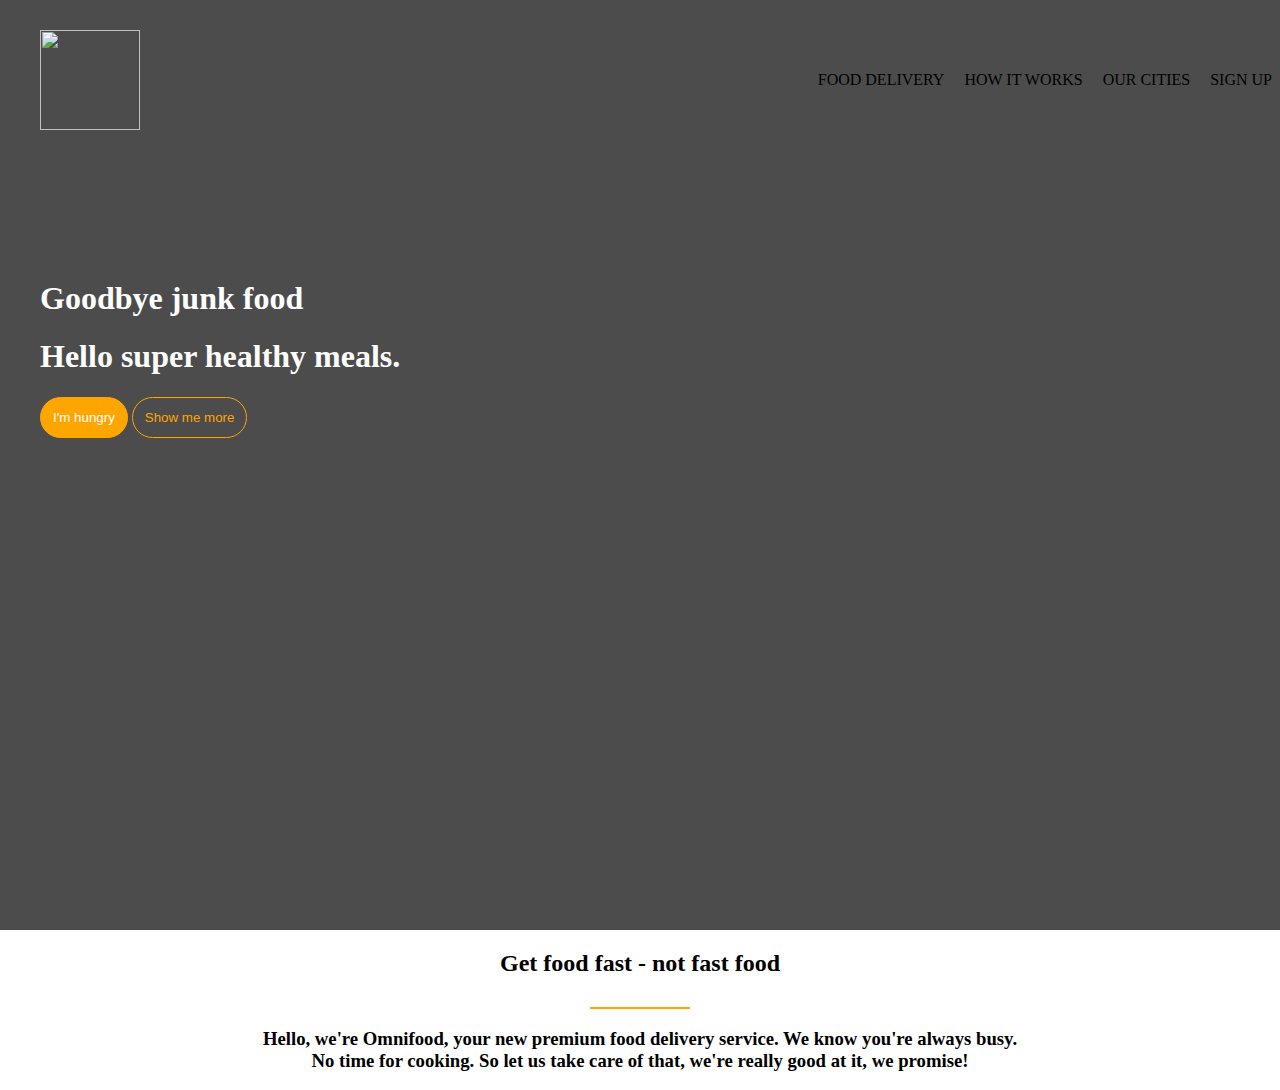
==== btvn1/index.html @ 99b499e3 "btvn1" ====
<!DOCTYPE html>
<html lang="en">
<head>
    <meta charset="UTF-8">
    <meta http-equiv="X-UA-Compatible" content="IE=edge">
    <meta name="viewport" content="width=device-width, initial-scale=1.0">
    <title>Document</title>
    <link rel="stylesheet" href="style.css">
</head>
<body>

  <div class="container">
    <header>
      <img src="http://www.omnifood.net/resources/CSS/img/logo-white.png?fbclid=IwAR0bwE9N_QyPjN5zu7k8ihRR_sDJUBeZcln0zhPPxnsjzAv8qYhirDSwAps" />
      <div class="header menus">
          <a class="menu">food delivery</a>
          <a class="menu">how it works</a>
          <a class="menu">our cities</a>
          <a class="menu">sign up</a>
      </div>
    </header>
    <div class="boss">
      <h1>Goodbye junk food</h1>
      <h1>Hello super healthy meals.</h1>
    </div>
      
      <div class="container-buttons">
          <button class="button prinary">I'm hungry</button>
          <button class="button secondary">Show me more</button>
      </div>
  </div>
  <div class="container2">
    <h2>Get food fast - not fast food</h2>
  <div class="divider"></div>
  <h3>Hello, we're Omnifood, your new premium food delivery service. We know you're always busy.<br> No time for cooking. So let us take care of that, we're really good at it, we promise!</h3>
  </div>
  
</body>
</html>
---- btvn1/style.css ----
header img{
    width: 100px;
    height: 100px;
}
.header  .menu{
    text-transform: uppercase;
    padding: 8px;
    cursor: pointer;
}
header{
    display: flex;
    align-items: center;
    justify-content: space-between;
    margin-bottom: 150px;
}

.container-buttons .button.prinary{
    color: white;
    background: orange;
    border: 1px solid orange;
    padding: 12px;
    border-radius: 99px;
}
.container-buttons .button.secondary{
    color: orange;
    background: transparent;
    border: 1px solid orange;
    padding: 12px;
    border-radius: 99px;
}
.container{
    background-image: linear-gradient(rgba(0, 0, 0, 0.7), rgba(0, 0, 0, 0.7)), url('http://www.omnifood.net/resources/CSS/img/hero-min.jpg');
    height: 100vh;
    background-size: inherit;
    padding-left: 40px;
    padding-top: 30px;
}
.divider{
    display: block;
    height: 2px;
    background-color: orange;
    width: 100px;
    margin: auto;
    margin-top: 30px 
    
}
.boss{
    color: white;
    
}
body{
    margin: 0px;
}
.container2{
    text-align: center;
}
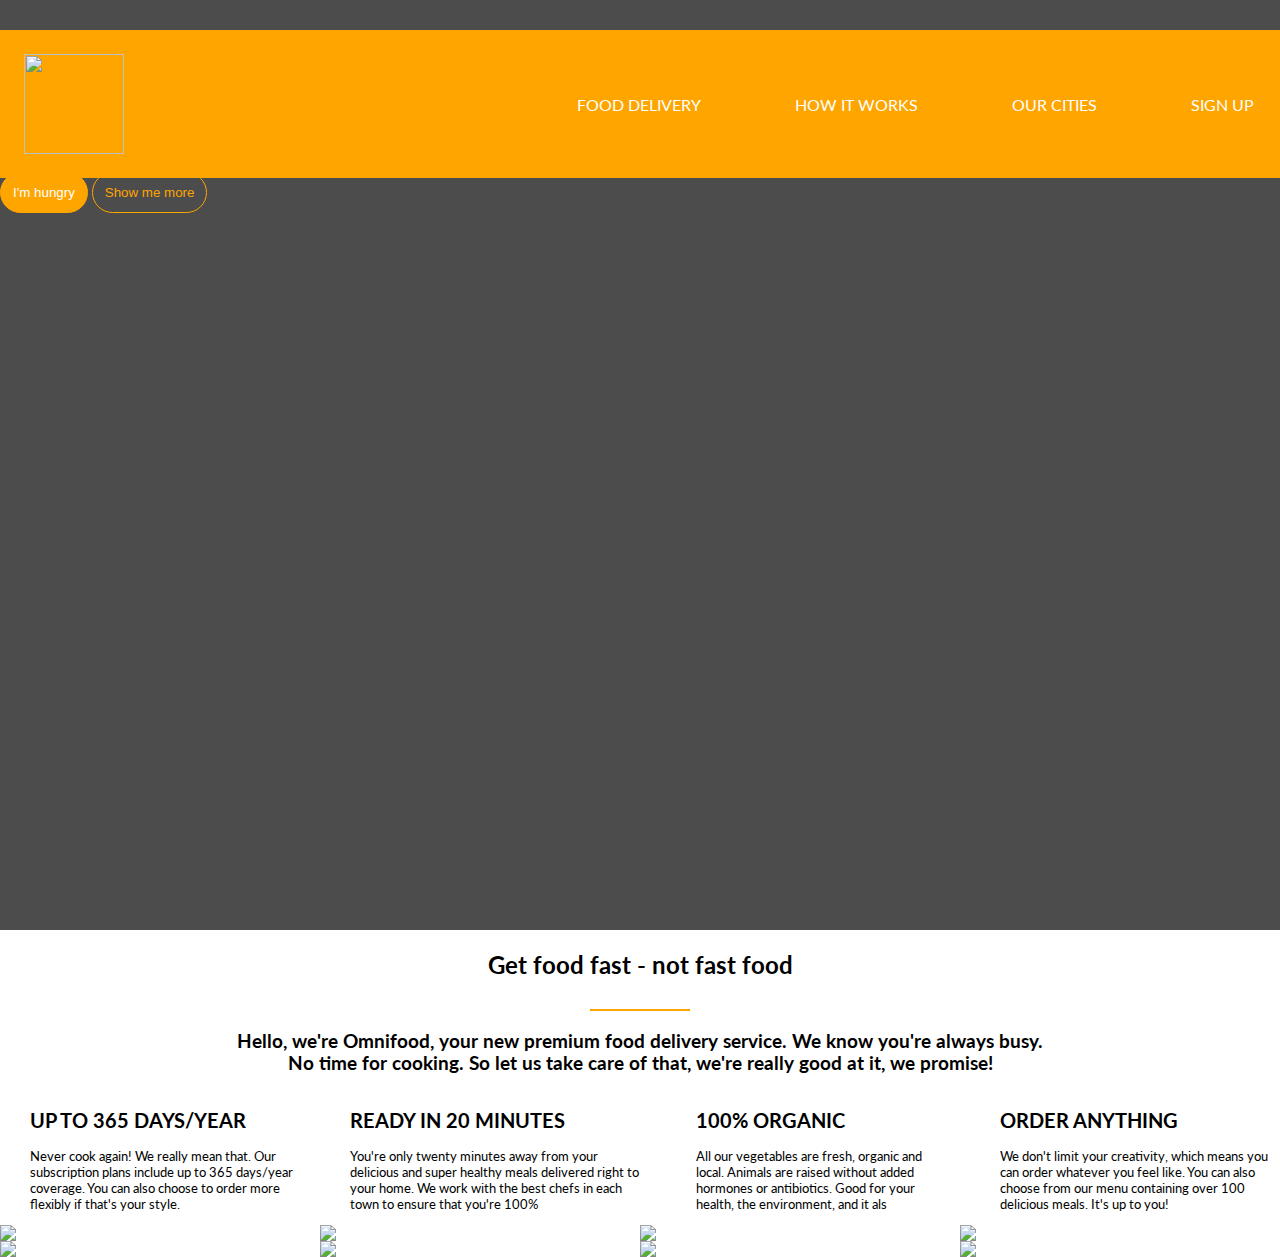
==== commit 52a0daa5: "btvn2" ====
--- a/btvn1/index.html
+++ b/btvn1/index.html
@@ -5,6 +5,9 @@
     <meta http-equiv="X-UA-Compatible" content="IE=edge">
     <meta name="viewport" content="width=device-width, initial-scale=1.0">
     <title>Document</title>
+    <link rel="preconnect" href="https://fonts.googleapis.com">
+    <link rel="preconnect" href="https://fonts.gstatic.com" crossorigin>
+    <link href="https://fonts.googleapis.com/css2?family=Lato:ital@1&display=swap" rel="stylesheet">
     <link rel="stylesheet" href="style.css">
 </head>
 <body>
@@ -12,7 +15,7 @@
   <div class="container">
     <header>
       <img src="http://www.omnifood.net/resources/CSS/img/logo-white.png?fbclid=IwAR0bwE9N_QyPjN5zu7k8ihRR_sDJUBeZcln0zhPPxnsjzAv8qYhirDSwAps" />
-      <div class="header menus">
+      <div class="header menu">
           <a class="menu">food delivery</a>
           <a class="menu">how it works</a>
           <a class="menu">our cities</a>
@@ -31,9 +34,58 @@
   </div>
   <div class="container2">
     <h2>Get food fast - not fast food</h2>
-  <div class="divider"></div>
-  <h3>Hello, we're Omnifood, your new premium food delivery service. We know you're always busy.<br> No time for cooking. So let us take care of that, we're really good at it, we promise!</h3>
+    <div class="divider"></div>
+    <h3>Hello, we're Omnifood, your new premium food delivery service. We know you're always busy.<br> No time for cooking. So let us take care of that, we're really good at it, we promise!</h3>
   </div>
-  
+
+  <section class="container3">
+    <div class="box">
+      <h2>
+          UP TO 365 DAYS/YEAR
+      </h2>
+      <p>
+          Never cook again! We really mean that. Our subscription plans include up to 365 days/year coverage. You can also choose to order more flexibly if that's your style.
+      </p>
+    </div>
+    <div class="box">
+      <h2>
+          READY IN 20 MINUTES
+      </h2>
+      <p>
+          You're only twenty minutes away from your delicious and super healthy meals delivered right to your home. We work with the best chefs in each town to ensure that you're 100%
+      </p>
+    </div>
+    <div class="box">
+      <h2>
+          100% ORGANIC
+      </h2>
+      <p>
+          All our vegetables are fresh, organic and local. Animals are raised without added hormones or antibiotics. Good for your health, the environment, and it als
+      </p>
+    </div>
+    <div class="box">
+      <h2>
+          ORDER ANYTHING
+      </h2>
+      <p>
+          We don't limit your creativity, which means you can order whatever you feel like. You can also choose from our menu containing over 100 delicious meals. It's up to you!
+      </p>
+    </div>
+
+</section>
+
+</section>
+<section class="grid">
+   <img src="http://www.omnifood.net/resources/images/1.jpg" >
+   <img src="http://www.omnifood.net/resources/images/2.jpg" >
+   <img src="http://www.omnifood.net/resources/images/3.jpg" >
+   <img src="http://www.omnifood.net/resources/images/4.jpg" >
+    
+   <img src="http://www.omnifood.net/resources/images/5.jpg" >
+   <img src="http://www.omnifood.net/resources/images/6.jpg" >
+   <img src="http://www.omnifood.net/resources/images/7.jpg" >
+   <img src="http://www.omnifood.net/resources/images/8.jpg" >
+
+</section>
 </body>
 </html>--- a/btvn1/style.css
+++ b/btvn1/style.css
@@ -1,3 +1,6 @@
+body{
+    font-family: 'Lato', sans-serif;
+}
 header img{
     width: 100px;
     height: 100px;
@@ -6,12 +9,21 @@
     text-transform: uppercase;
     padding: 8px;
     cursor: pointer;
+    color: white;
+    padding-right: 50px;
+    padding-left: 40px;
+
 }
 header{
     display: flex;
     align-items: center;
     justify-content: space-between;
+    position: fixed;
+    z-index: 5;
     margin-bottom: 150px;
+    background-color: orange;
+    width: 100%;
+    padding: 24px;
 }
 
 .container-buttons .button.prinary{
@@ -32,8 +44,9 @@
     background-image: linear-gradient(rgba(0, 0, 0, 0.7), rgba(0, 0, 0, 0.7)), url('http://www.omnifood.net/resources/CSS/img/hero-min.jpg');
     height: 100vh;
     background-size: inherit;
-    padding-left: 40px;
+    /* padding-left: 40px; */
     padding-top: 30px;
+    
 }
 .divider{
     display: block;
@@ -42,15 +55,31 @@
     width: 100px;
     margin: auto;
     margin-top: 30px 
-    
 }
 .boss{
     color: white;
-    
+    padding-left: 50px;
 }
 body{
     margin: 0px;
 }
 .container2{
     text-align: center;
+    padding: auto;
+}
+.container3{
+    display: flex;
+    gap: 48px;
+    padding-left: 30px;
+    font-size: small;
+}
+.grid{
+    display: grid;
+    grid-template-columns: 1fr 1fr 1fr 1fr;
+    grid-template-rows: 1fr 1fr;
+}
+.grid img {
+    width: 100%;
+    height: auto;
+    line-height: 0%;
 }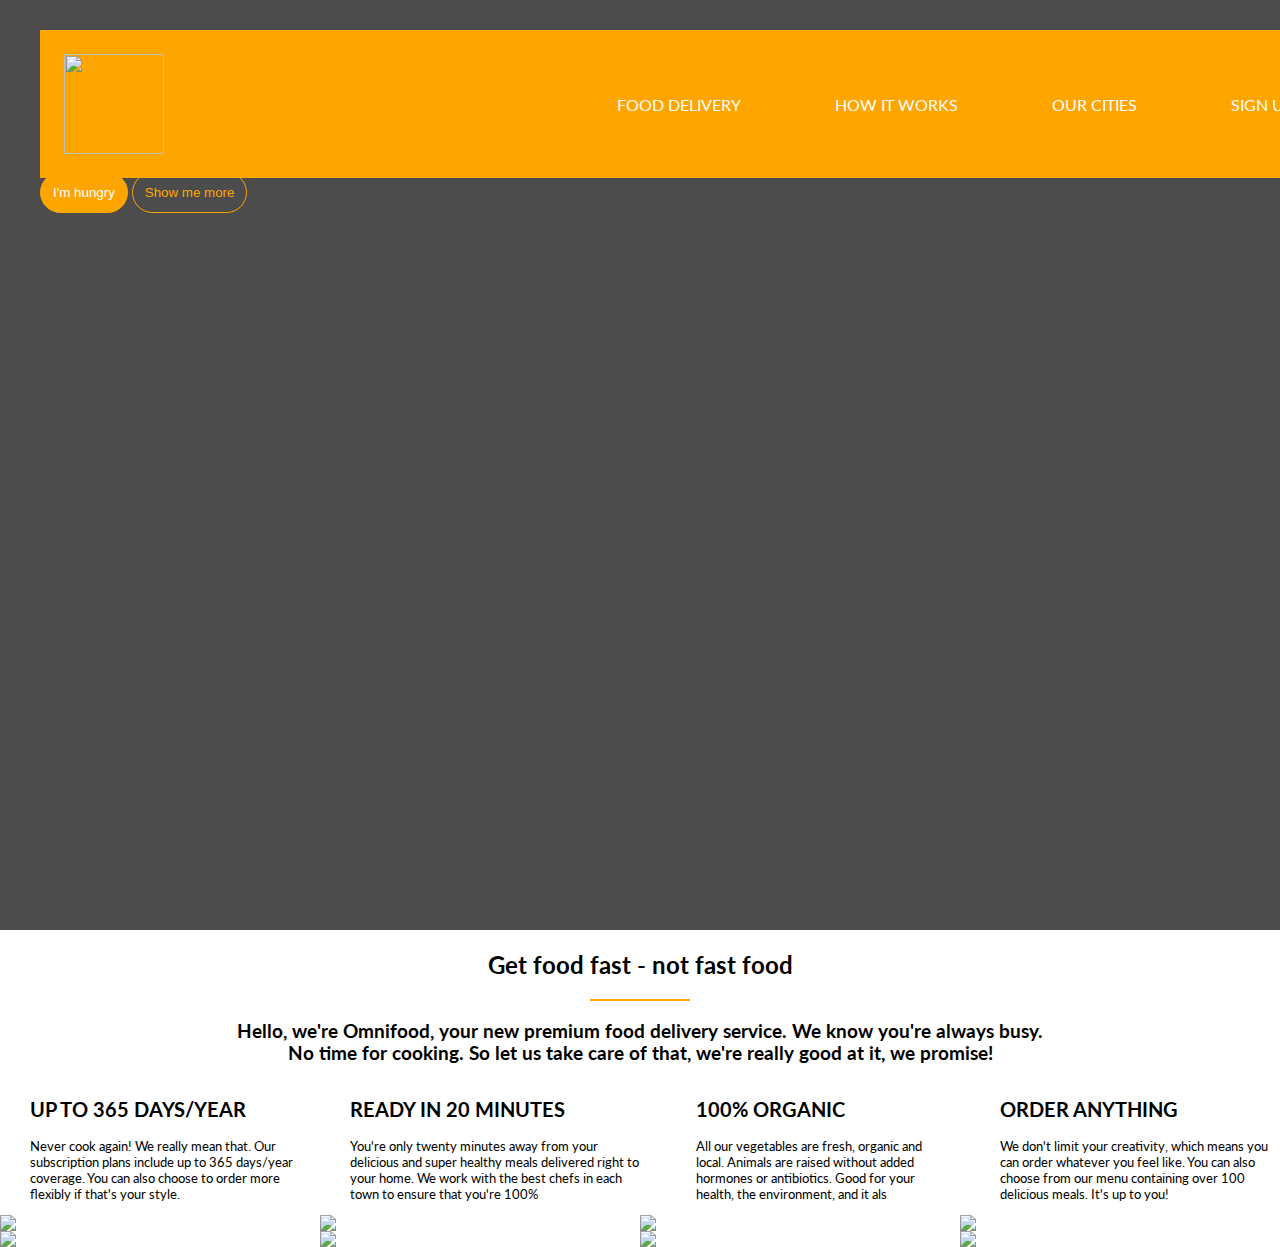
==== commit 035719b6: "baikiemtra" ====
--- a/btvn1/index.html
+++ b/btvn1/index.html
@@ -9,6 +9,7 @@
     <link rel="preconnect" href="https://fonts.gstatic.com" crossorigin>
     <link href="https://fonts.googleapis.com/css2?family=Lato:ital@1&display=swap" rel="stylesheet">
     <link rel="stylesheet" href="style.css">
+    <link href="https://cdn.jsdelivr.net/npm/bootstrap@5.2.0/dist/css/bootstrap.min.css" rel="stylesheet" integrity="sha384-gH2yIJqKdNHPEq0n4Mqa/HGKIhSkIHeL5AyhkYV8i59U5AR6csBvApHHNl/vI1Bx" crossorigin="anonymous">
 </head>
 <body>
 
--- a/btvn1/style.css
+++ b/btvn1/style.css
@@ -20,10 +20,10 @@
     justify-content: space-between;
     position: fixed;
     z-index: 5;
-    margin-bottom: 150px;
+    margin-bottom: 100px;
     background-color: orange;
     width: 100%;
-    padding: 24px;
+    padding: 24px;  
 }
 
 .container-buttons .button.prinary{
@@ -44,7 +44,7 @@
     background-image: linear-gradient(rgba(0, 0, 0, 0.7), rgba(0, 0, 0, 0.7)), url('http://www.omnifood.net/resources/CSS/img/hero-min.jpg');
     height: 100vh;
     background-size: inherit;
-    /* padding-left: 40px; */
+    padding-left: 40px;
     padding-top: 30px;
     
 }
@@ -54,7 +54,7 @@
     background-color: orange;
     width: 100px;
     margin: auto;
-    margin-top: 30px 
+    
 }
 .boss{
     color: white;
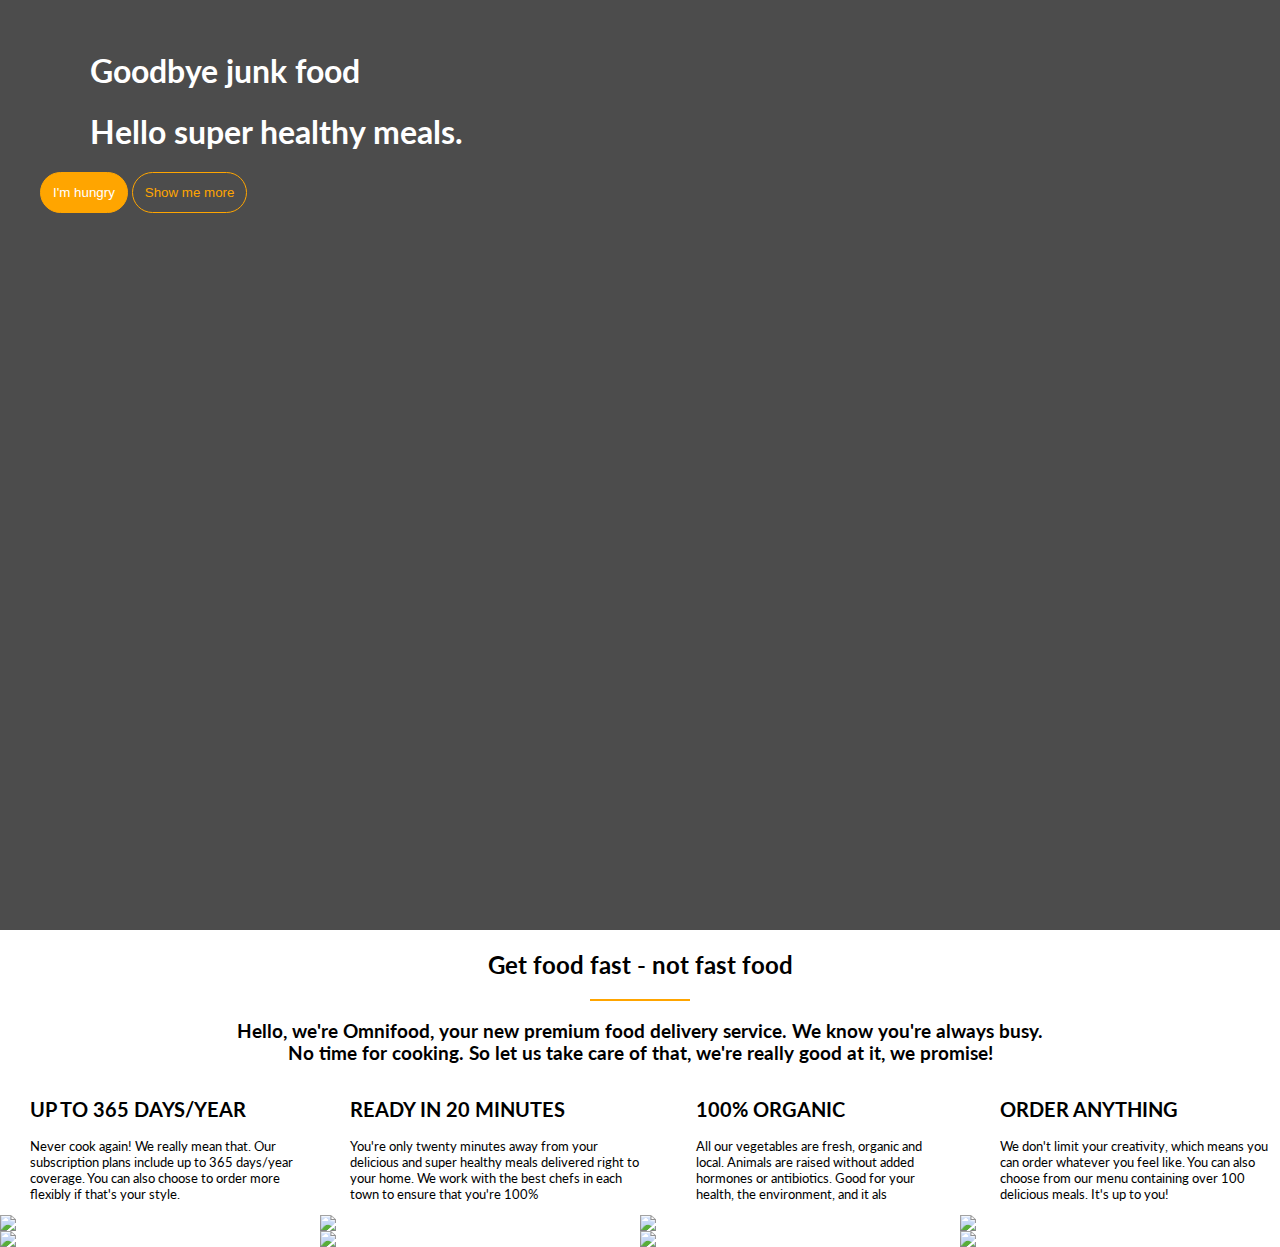
==== commit 1d163c6a: "baikiemtra" ====
--- a/btvn1/index.html
+++ b/btvn1/index.html
@@ -14,7 +14,7 @@
 <body>
 
   <div class="container">
-    <header>
+    <!-- <header>
       <img src="http://www.omnifood.net/resources/CSS/img/logo-white.png?fbclid=IwAR0bwE9N_QyPjN5zu7k8ihRR_sDJUBeZcln0zhPPxnsjzAv8qYhirDSwAps" />
       <div class="header menu">
           <a class="menu">food delivery</a>
@@ -22,7 +22,7 @@
           <a class="menu">our cities</a>
           <a class="menu">sign up</a>
       </div>
-    </header>
+    </header> -->
     <div class="boss">
       <h1>Goodbye junk food</h1>
       <h1>Hello super healthy meals.</h1>
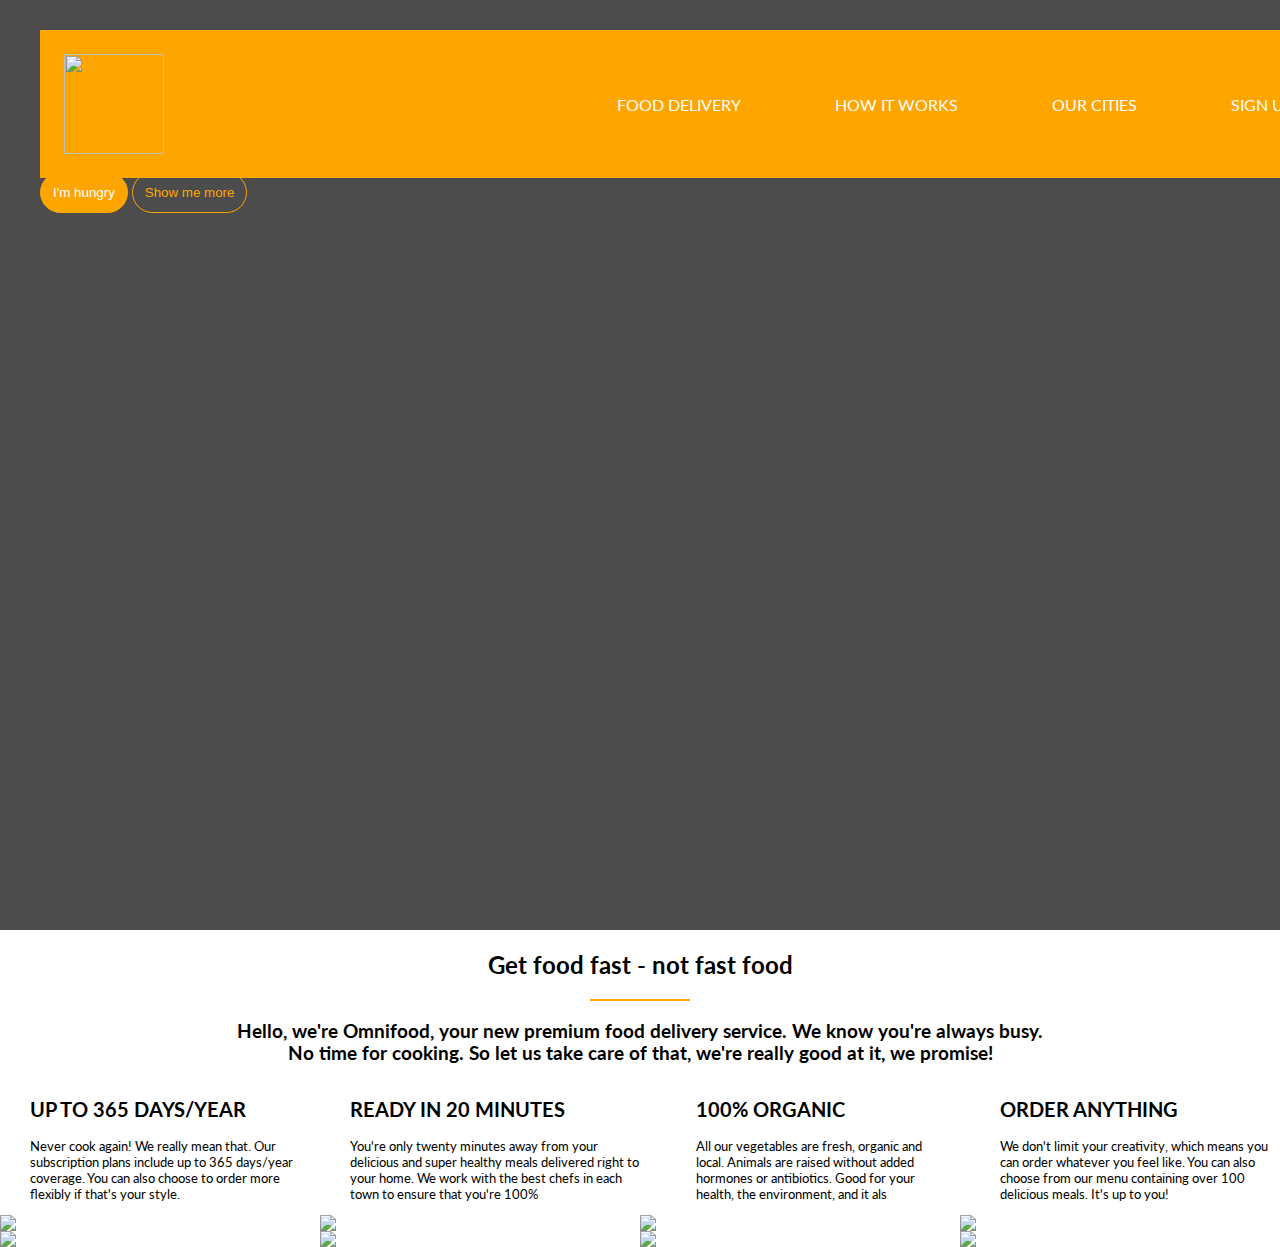
==== commit 267bc446: "btvn3" ====
--- a/btvn1/index.html
+++ b/btvn1/index.html
@@ -14,7 +14,7 @@
 <body>
 
   <div class="container">
-    <!-- <header>
+    <header>
       <img src="http://www.omnifood.net/resources/CSS/img/logo-white.png?fbclid=IwAR0bwE9N_QyPjN5zu7k8ihRR_sDJUBeZcln0zhPPxnsjzAv8qYhirDSwAps" />
       <div class="header menu">
           <a class="menu">food delivery</a>
@@ -22,7 +22,7 @@
           <a class="menu">our cities</a>
           <a class="menu">sign up</a>
       </div>
-    </header> -->
+    </header>
     <div class="boss">
       <h1>Goodbye junk food</h1>
       <h1>Hello super healthy meals.</h1>
